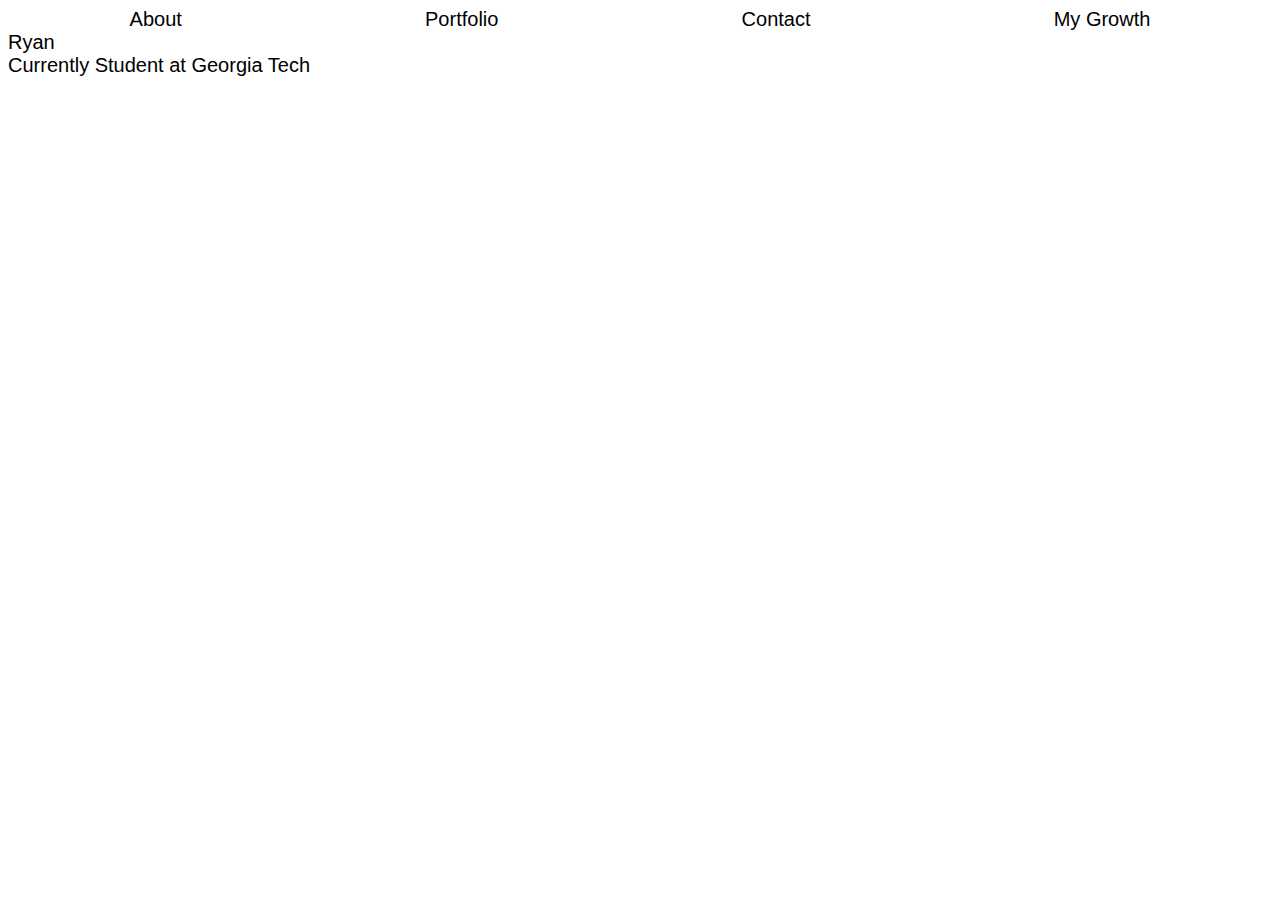
==== index.html @ b3f0d7b0 "Add content" ====
<!DOCTYPE html>
<html lang="en">
<head>
    <meta charset="UTF-8">
    <meta http-equiv="X-UA-Compatible" content="IE=edge">
    <meta name="viewport" content="width=device-width, initial-scale=1.0">
    <link rel="stylesheet" href="styles.css">
    <title>Ryan Cooper</title>
</head>
<body>
    <div class="splash-page">
        <div class="navbar">
            <div class="logo"></div>
            <div class="nav">
                <div class="nav-button">About</div>
                <div class="nav-button">Portfolio</div>
                <div class="nav-button">Contact</div>
                <div class="nav-button">My Growth</div>
            </div>
        </div>
        <div class="headline"></div>
    </div>
    <div class="my-name">Ryan</div>
    <div class="cool-text">Currently Student at Georgia Tech</div>
    <div class="portfolio">
        <div class="proj-col">
            <div class="proj-name"></div>
        </div>
        <div class="proj-col">
            <div class="proj-name"></div>
        </div>
    </div>
</body>
</html>
---- styles.css ----
.nav {
    display: flex;
    justify-content: space-around;
  }
  /* For the aesthetics */
.nav-button {
    font-family: Arial, Helvetica, sans-serif;
    font-size: 20px
  }

.my-name {
    font-family: Arial, Helvetica, sans-serif;
    font-size: 20px
}

.cool-text{
    font-family: Arial, Helvetica, sans-serif;
    font-size: 20px
}
body {
    /*background-image: linear-gradient(to right, #434343 0%, black 100%);
*/}
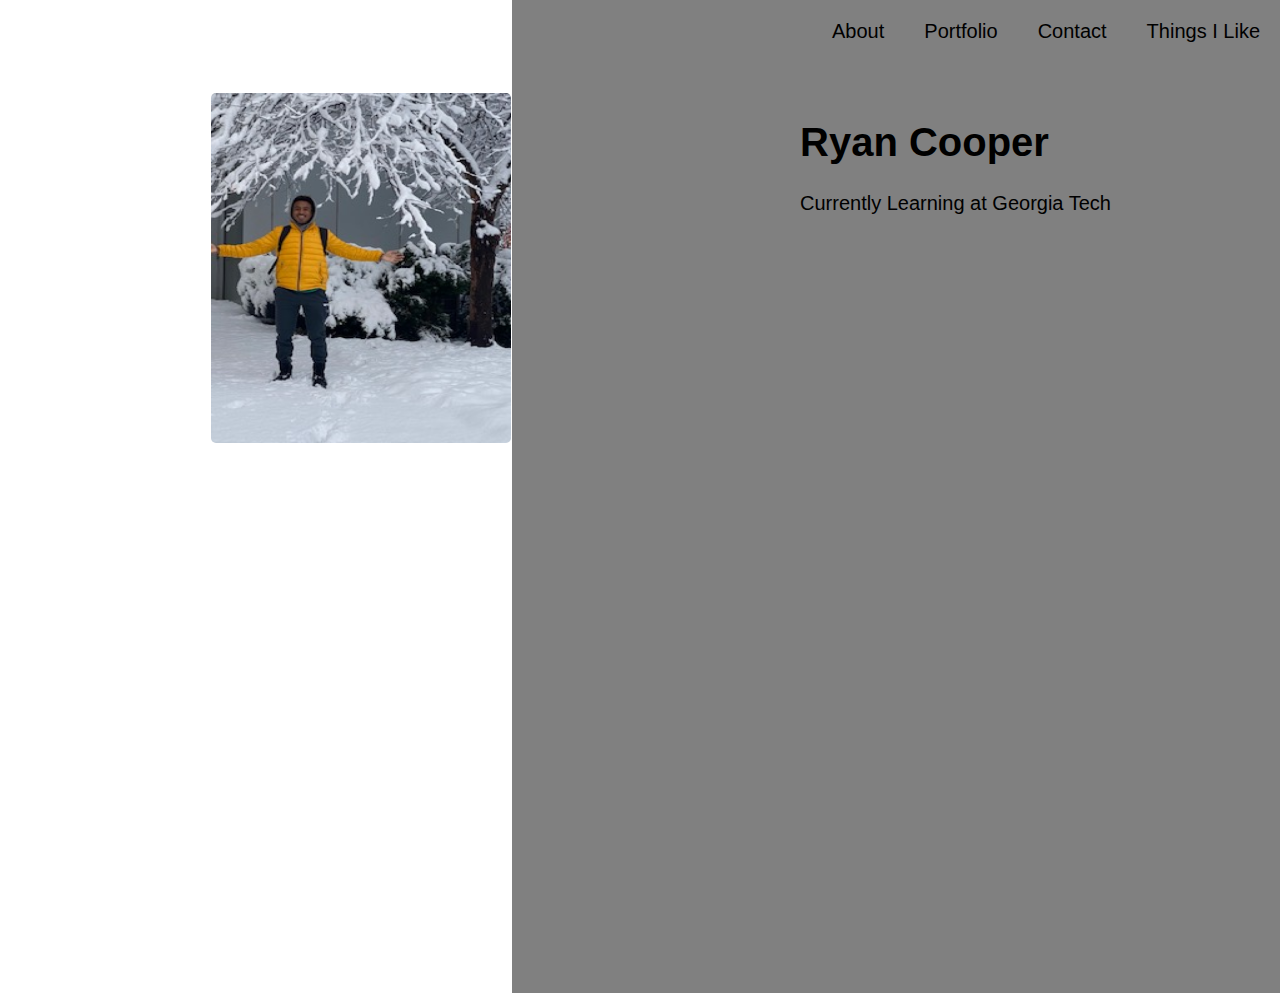
==== commit 6688436a: "Add content" ====
--- a/index.html
+++ b/index.html
@@ -12,16 +12,23 @@
         <div class="navbar">
             <div class="logo"></div>
             <div class="nav">
-                <div class="nav-button">About</div>
-                <div class="nav-button">Portfolio</div>
-                <div class="nav-button">Contact</div>
-                <div class="nav-button">My Growth</div>
+                <div class="nav-button"><a href="pages/about.html">About</a></div>
+                <div class="nav-button"><a href="pages/portfolio.html">Portfolio</a></div>
+                <div class="nav-button"><a href="pages/contact.html">Contact</a></div>
+                <div class="nav-button"><a href="pages/things.html">Things I Like</a></div>
             </div>
         </div>
         <div class="headline"></div>
     </div>
-    <div class="my-name">Ryan</div>
-    <div class="cool-text">Currently Student at Georgia Tech</div>
+    <div class="wrapper">
+    <div class="sidebar"></div>
+    <div class="content"></div>
+    <div class="my-name" style="position: relative; left:800px; top: 30px;">
+        <p><h1>Ryan Cooper</h1>Currently Learning at Georgia Tech</div></p>
+    <div class="avi" style="position: relative; right:100px; top: 30px;">
+    <img src="images/IMG_9066.jpg" alt="action shot of ryan" height= 350px width = 300px/>
+    </div>
+    <div class="cool-text"></div>
     <div class="portfolio">
         <div class="proj-col">
             <div class="proj-name"></div>
@@ -30,5 +37,7 @@
             <div class="proj-name"></div>
         </div>
     </div>
+    </div>
+    <script src="app.js"></script>
 </body>
 </html>--- a/styles.css
+++ b/styles.css
@@ -1,22 +1,54 @@
 .nav {
+    margin:0;padding:0;
     display: flex;
-    justify-content: space-around;
+    flex-direction: row;
+    justify-content: flex-end;
   }
-  /* For the aesthetics */
+a:link, a:visited, a:hover, a:active
+{
+    text-decoration: none;
+    color: black;
+}
 .nav-button {
     font-family: Arial, Helvetica, sans-serif;
-    font-size: 20px
+    font-size: 20px;
+    padding: 20px;
+    display: block;
   }
+.wrapper {
+    display: flex;
+    flex-direction: row;
+    height: 100vh;
+}
+/*
+.sidebar {
+    display: flex;
+    justify-content: flex-end;
+    background: black;
+    width: 15%;
+    padding: 1em;
+}*/
+img {
+    border-radius: 5px;
+}
+.avi {
+    display: flex;
+    justify-content: flex-end;
+}
+body {
+    margin:0;
+    font-family: Arial, Helvetica, sans-serif;
+    background: linear-gradient(to left, grey 60%, white 40%);
+}
 
 .my-name {
     font-family: Arial, Helvetica, sans-serif;
-    font-size: 20px
+    font-size: 20px;
 }
 
 .cool-text{
+    display: flex;
+    justify-content: flex-end;
     font-family: Arial, Helvetica, sans-serif;
-    font-size: 20px
+    font-size: 20px;
 }
-body {
-    /*background-image: linear-gradient(to right, #434343 0%, black 100%);
-*/}
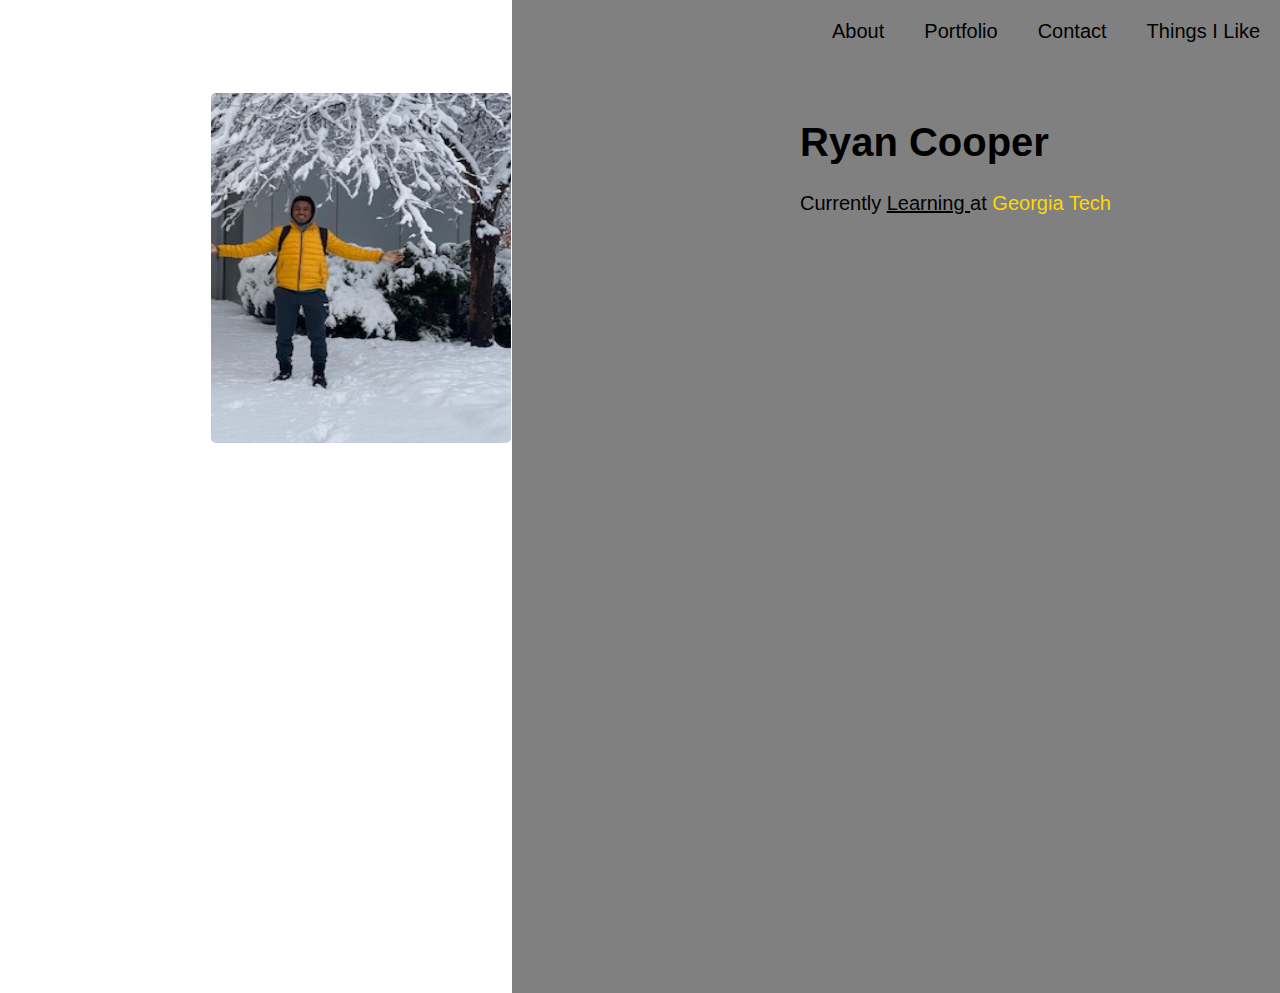
==== commit 4e8141b7: "Add growth page" ====
--- a/index.html
+++ b/index.html
@@ -24,7 +24,7 @@
     <div class="sidebar"></div>
     <div class="content"></div>
     <div class="my-name" style="position: relative; left:800px; top: 30px;">
-        <p><h1>Ryan Cooper</h1>Currently Learning at Georgia Tech</div></p>
+        <p><h1>Ryan Cooper</h1>Currently <a href="pages/learning.html"><u><span style="color:black">Learning </span></u></a> at <span style="color:gold">Georgia Tech</span></div></p>
     <div class="avi" style="position: relative; right:100px; top: 30px;">
     <img src="images/IMG_9066.jpg" alt="action shot of ryan" height= 350px width = 300px/>
     </div>
--- a/styles.css
+++ b/styles.css
@@ -19,6 +19,10 @@
     display: flex;
     flex-direction: row;
     height: 100vh;
+}
+.mark{
+    color: black;
+    background: none;
 }
 /*
 .sidebar {
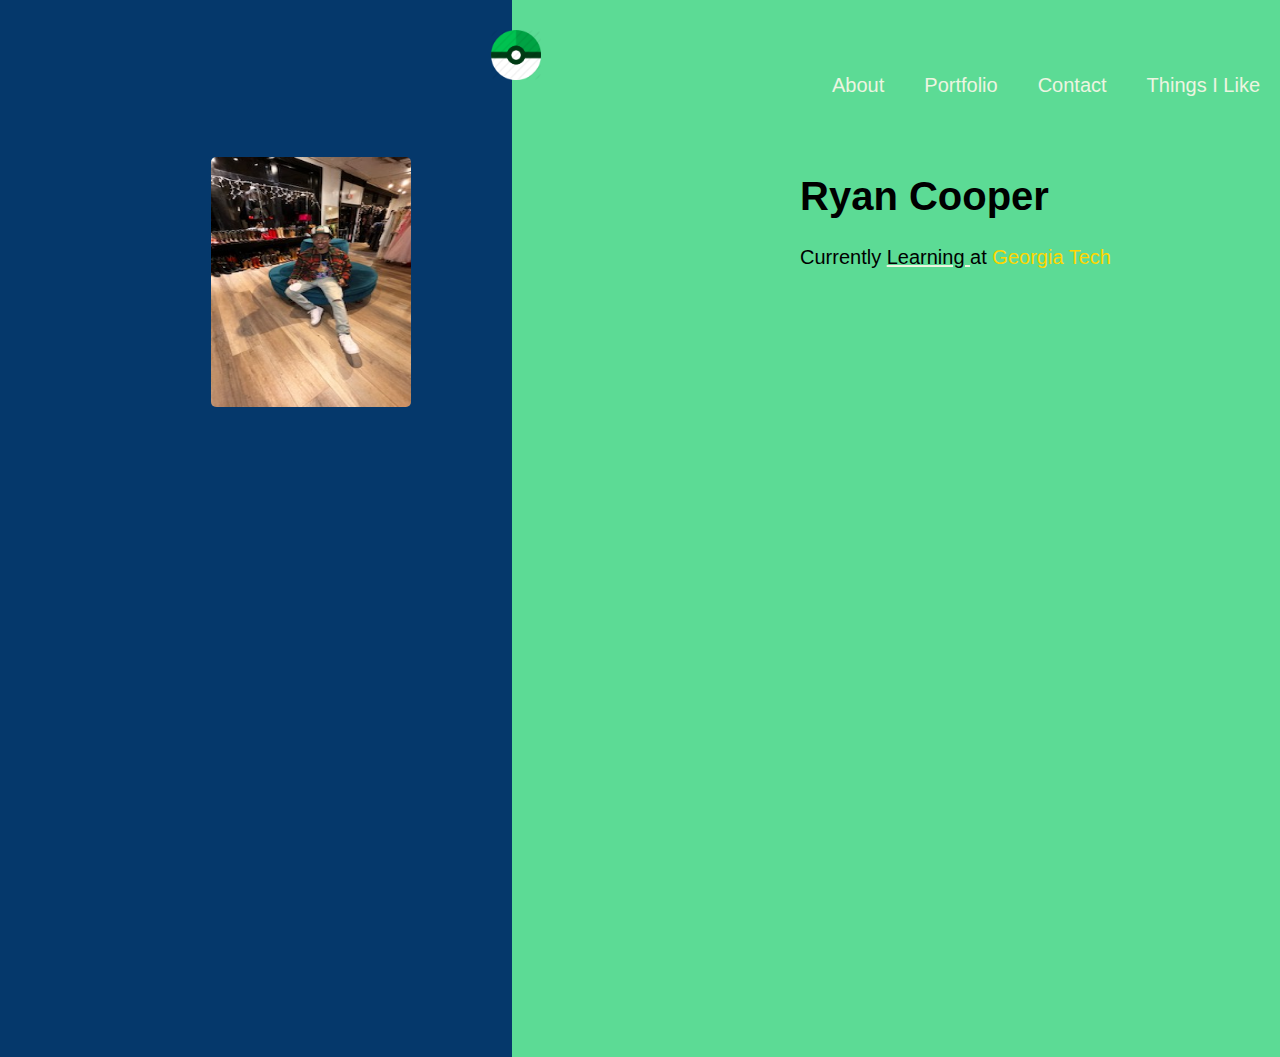
==== commit 77152b2a: "Added pretty colors" ====
--- a/index.html
+++ b/index.html
@@ -10,7 +10,7 @@
 <body>
     <div class="splash-page">
         <div class="navbar">
-            <div class="logo"></div>
+            <div class="logo" style="position: relative; left:38.38%; top: 30px;"><img src="images/poke.png" alt="action shot of ryan" height="50px" width="50px"/></div>
             <div class="nav">
                 <div class="nav-button"><a href="pages/about.html">About</a></div>
                 <div class="nav-button"><a href="pages/portfolio.html">Portfolio</a></div>
@@ -25,8 +25,8 @@
     <div class="content"></div>
     <div class="my-name" style="position: relative; left:800px; top: 30px;">
         <p><h1>Ryan Cooper</h1>Currently <a href="pages/learning.html"><u><span style="color:black">Learning </span></u></a> at <span style="color:gold">Georgia Tech</span></div></p>
-    <div class="avi" style="position: relative; right:100px; top: 30px;">
-    <img src="images/IMG_9066.jpg" alt="action shot of ryan" height= 350px width = 300px/>
+    <div class="avi" style="position: relative; right:100px; top: 40px;">
+    <img src="images/IMG_3005.jpg" alt="action shot of ryan" height= 250px width = 200px/>
     </div>
     <div class="cool-text"></div>
     <div class="portfolio">
--- a/styles.css
+++ b/styles.css
@@ -7,7 +7,7 @@
 a:link, a:visited, a:hover, a:active
 {
     text-decoration: none;
-    color: black;
+    color: #edf5e1;
 }
 .nav-button {
     font-family: Arial, Helvetica, sans-serif;
@@ -20,10 +20,7 @@
     flex-direction: row;
     height: 100vh;
 }
-.mark{
-    color: black;
-    background: none;
-}
+
 /*
 .sidebar {
     display: flex;
@@ -32,6 +29,10 @@
     width: 15%;
     padding: 1em;
 }*/
+.logo {
+    display: center;
+    justify-content: center;
+}
 img {
     border-radius: 5px;
 }
@@ -42,7 +43,7 @@
 body {
     margin:0;
     font-family: Arial, Helvetica, sans-serif;
-    background: linear-gradient(to left, grey 60%, white 40%);
+    background: linear-gradient(to left, #5cdb95 60%, #05386B 40%);
 }
 
 .my-name {
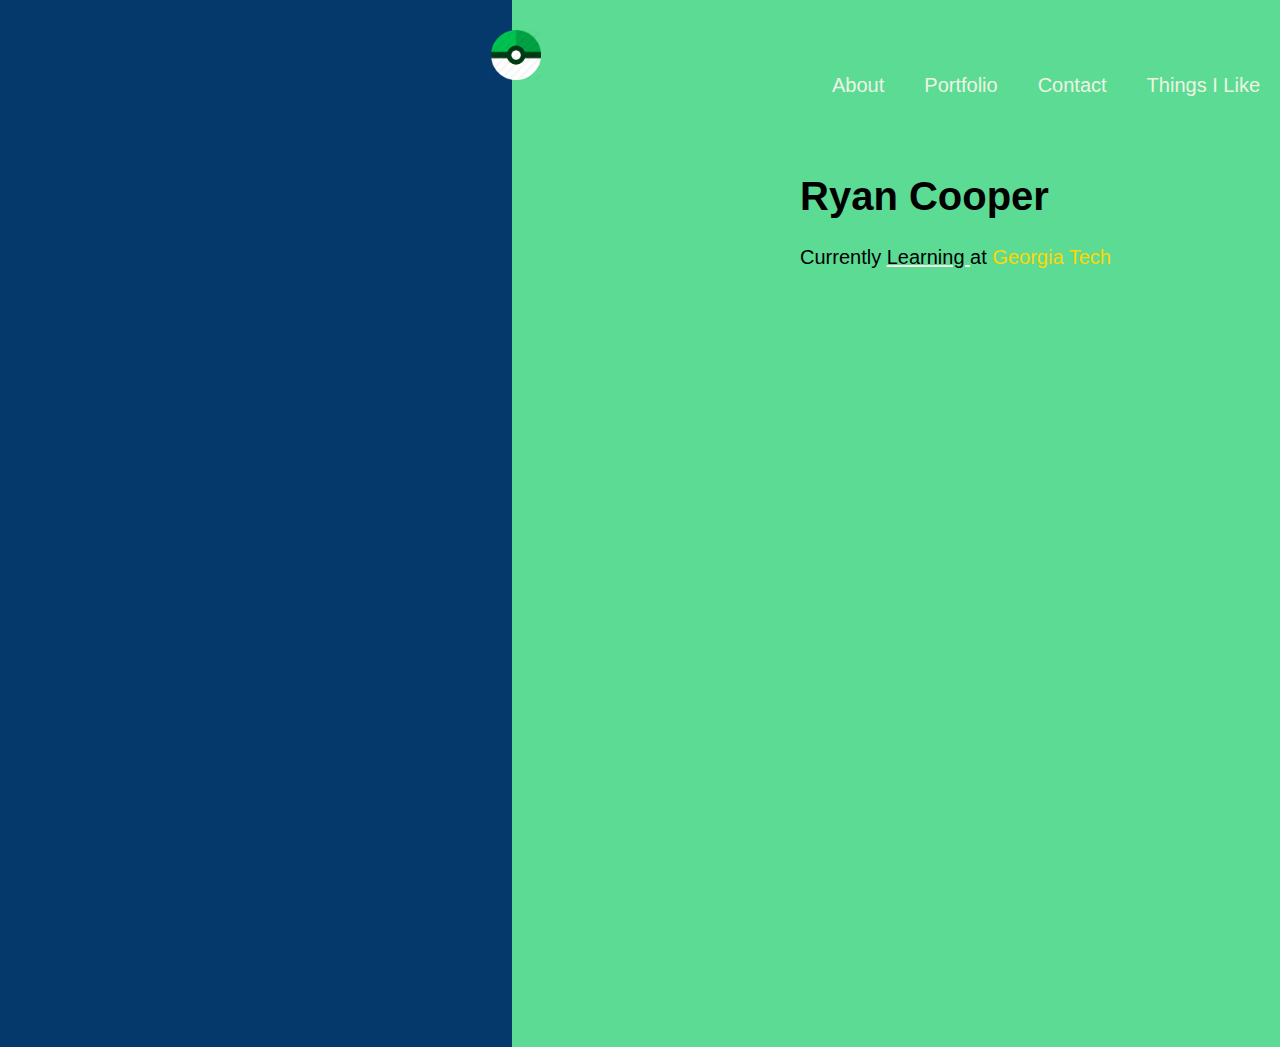
==== commit 1d7b1d1a: "Create Dev Branch" ====
--- a/index.html
+++ b/index.html
@@ -26,7 +26,7 @@
     <div class="my-name" style="position: relative; left:800px; top: 30px;">
         <p><h1>Ryan Cooper</h1>Currently <a href="pages/learning.html"><u><span style="color:black">Learning </span></u></a> at <span style="color:gold">Georgia Tech</span></div></p>
     <div class="avi" style="position: relative; right:100px; top: 40px;">
-    <img src="images/IMG_3005.jpg" alt="action shot of ryan" height= 250px width = 200px/>
+        <!-- <img src="images/IMG_3005.jpg" alt="action shot of ryan" height= 250px width = 200px/> -->
     </div>
     <div class="cool-text"></div>
     <div class="portfolio">
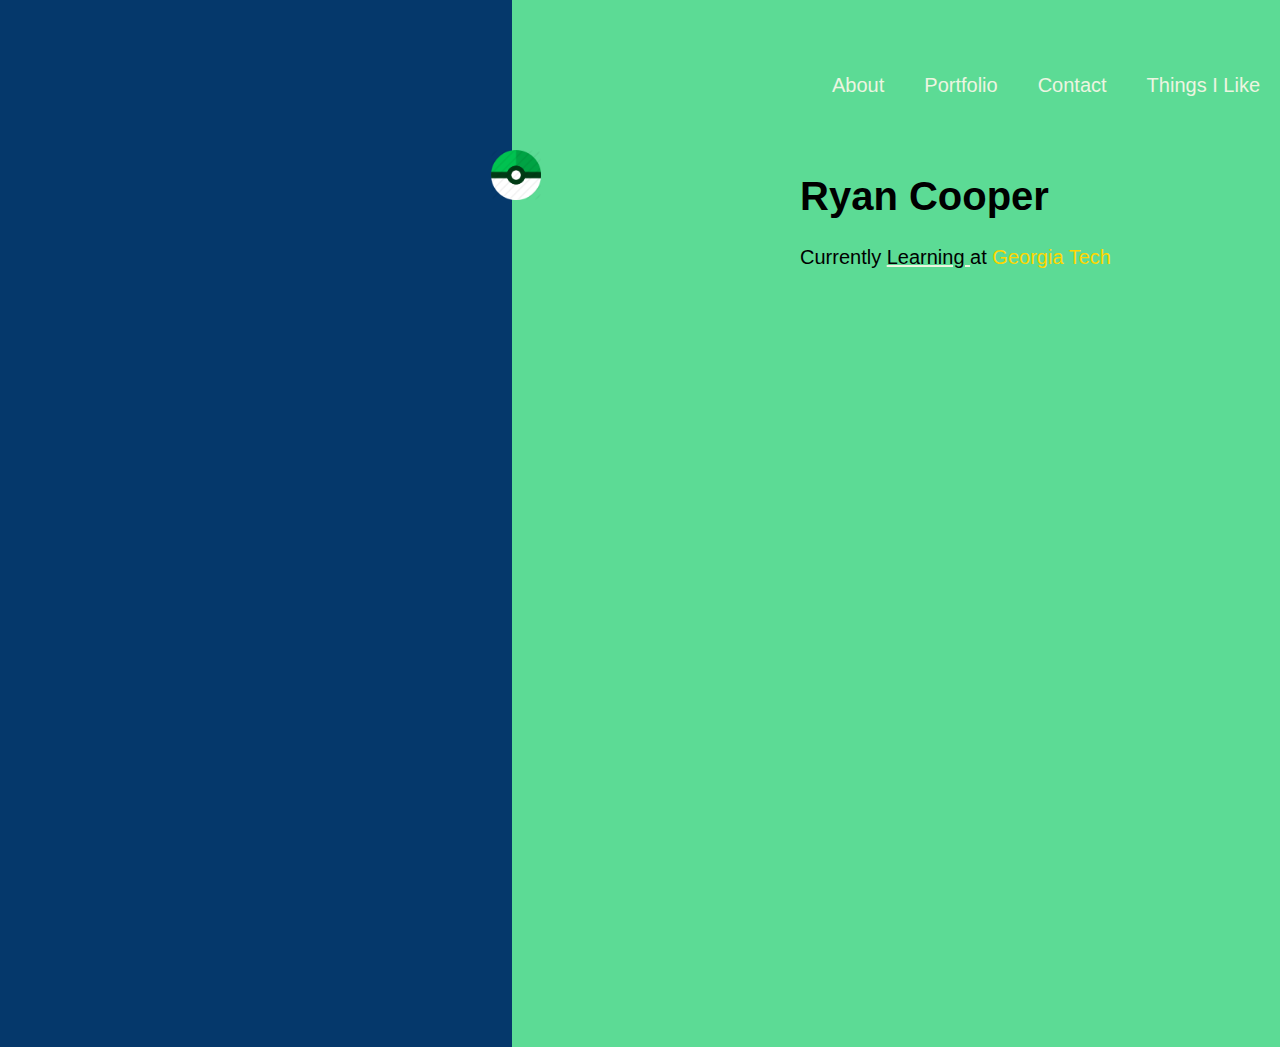
==== commit 40552b6c: "Move Logo, Add About Content" ====
--- a/index.html
+++ b/index.html
@@ -4,13 +4,13 @@
     <meta charset="UTF-8">
     <meta http-equiv="X-UA-Compatible" content="IE=edge">
     <meta name="viewport" content="width=device-width, initial-scale=1.0">
-    <link rel="stylesheet" href="styles.css">
+    <link rel="stylesheet" href="styles/styles.css">
     <title>Ryan Cooper</title>
 </head>
 <body>
     <div class="splash-page">
         <div class="navbar">
-            <div class="logo" style="position: relative; left:38.38%; top: 30px;"><img src="images/poke.png" alt="action shot of ryan" height="50px" width="50px"/></div>
+            <div class="logo" style="position: relative; left:38.38%; top: 150px;"><img src="images/poke.png" alt="action shot of ryan" height="50px" width="50px"/></div>
             <div class="nav">
                 <div class="nav-button"><a href="pages/about.html">About</a></div>
                 <div class="nav-button"><a href="pages/portfolio.html">Portfolio</a></div>
--- a/styles/styles.css
+++ b/styles/styles.css
@@ -0,0 +1,63 @@
+.nav {
+    margin:0;padding:0;
+    display: flex;
+    flex-direction: row;
+    justify-content: flex-end;
+  }
+a:link, a:visited, a:hover, a:active
+{
+    text-decoration: none;
+    color: #edf5e1;
+}
+a:hover {
+    background-color: #8ee4af;
+   }
+.nav-button {
+    font-family: Arial, Helvetica, sans-serif;
+    font-size: 20px;
+    padding: 20px;
+    display: block;
+  }
+.wrapper {
+    display: flex;
+    flex-direction: row;
+    height: 100vh;
+}
+
+/*
+.sidebar {
+    display: flex;
+    justify-content: flex-end;
+    background: black;
+    width: 15%;
+    padding: 1em;
+}*/
+.logo {
+    display: center;
+    justify-content: center;
+}
+img {
+    border-radius: 5px;
+}
+.avi {
+    display: flex;
+    justify-content: flex-end;
+}
+body {
+    margin:0;
+    font-family: Arial, Helvetica, sans-serif;
+    background: linear-gradient(to left, #5cdb95 60%, #05386B 40%);
+    overflow: hidden; /* Hide scrollbars */
+}
+
+.my-name {
+    font-family: Arial, Helvetica, sans-serif;
+    font-size: 20px;
+}
+
+.cool-text{
+    display: flex;
+    justify-content: flex-end;
+    font-family: Arial, Helvetica, sans-serif;
+    font-size: 20px;
+}
